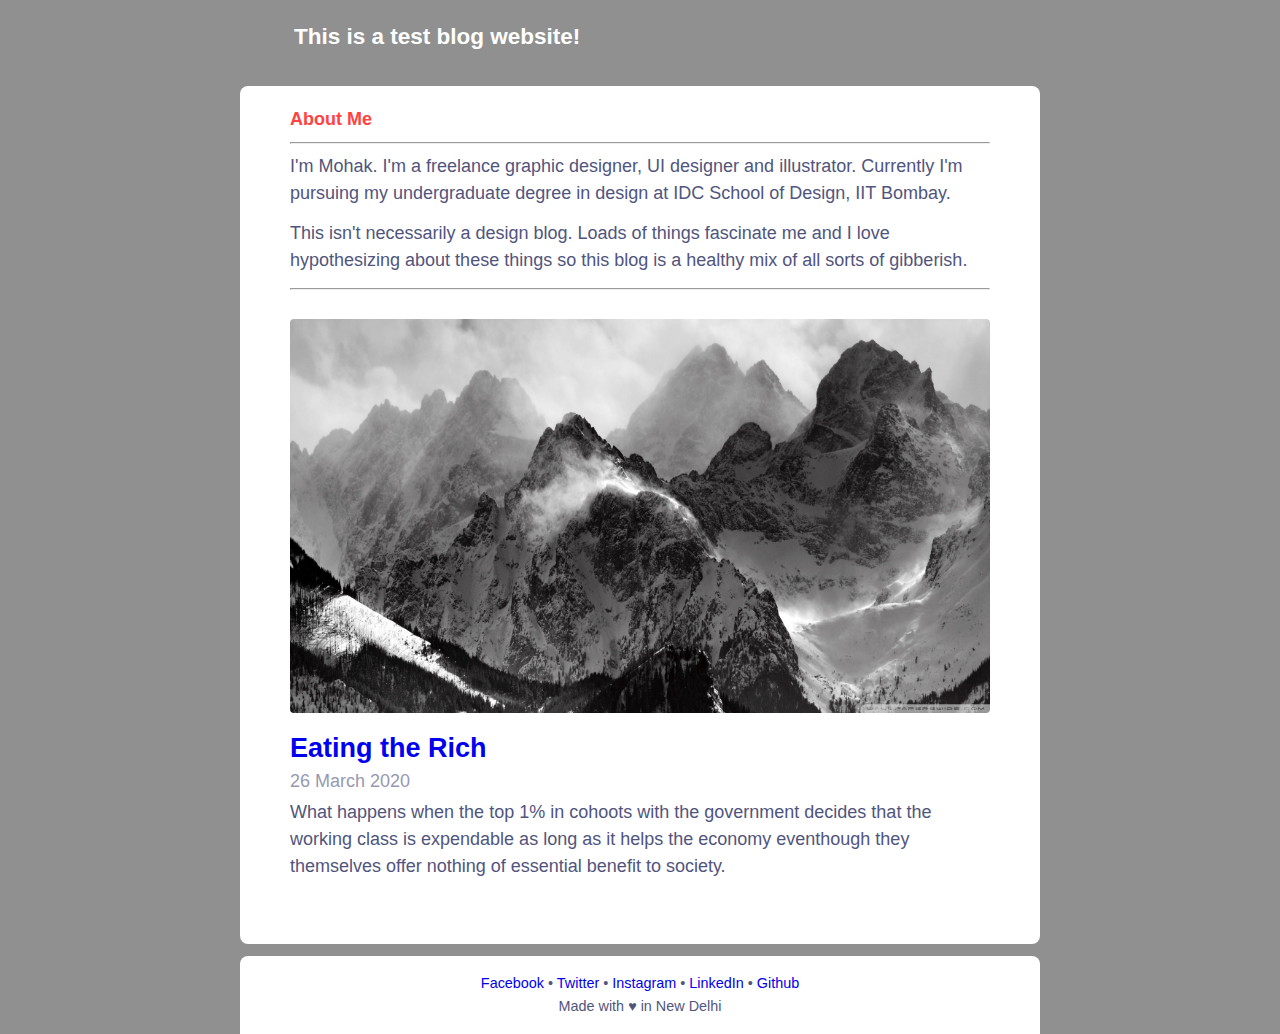
==== index.html @ f54412a2 "na" ====
<html>

<head>
<title>Mohak Gulati</title>
<link rel="shortcut icon" href="favicon.png"/>
<link rel="stylesheet" type="text/css" href="style.css">
<script type="text/javascript" src="scripts.js"></script>
<meta name="viewport" content="width=device-width, initial-scale=1.0">

<meta property="og:url"                content="http://gyanl.com/" />
<meta property="og:type"               content="article" />
<meta property="og:title"              content="My place on the internet." />
<meta property="og:description"        content="Good design is as little design as possible." />
<meta property="og:image"              content="https://gyanl.com/web-starter/og-image.png" />

</head>

<body>

  <header class="site-header">
    <a href="/" class="header-text">This is a test blog website!</a>
  </header>


<div class="blog-container">

  <b class="color-accent">About Me</b>
  <hr>

  <p>I'm Mohak. I'm a freelance graphic designer, UI designer and illustrator. Currently I'm pursuing my undergraduate degree in design at IDC School of Design, IIT Bombay.</p>
  <p>This isn't necessarily a design blog. Loads of things fascinate me and I love hypothesizing about these things so this blog is a healthy mix of all sorts of gibberish.</p>


<hr>

  <img src="landing.jpg">
  <h2><a href="article.html">Eating the Rich</a></h2>
  <span class="date">26 March 2020</span>
  <p>What happens when the top 1% in cohoots with the government decides that the working class is expendable as long as it helps the economy eventhough they themselves offer nothing of essential benefit to society.</p>

</div>


<footer class="site-footer">
  <a class="social-link" href="https://www.facebook.com/mohakgulati">
    Facebook
  </a>
   •
  <a class="social-link" href="https://twitter.com/mohakgulati99">
    Twitter
  </a>
   •
  <a class="social-link" href="https://www.instagram.com/mohak.neue/">
    Instagram
  </a>
   •
  <a class="social-link" href="https://www.linkedin.com/in/mohakgulati">
    LinkedIn
  </a>
   •
  <a class="social-link" href="https://github.com/mohakgulati99">
    Github
  </a>
  <br>
     Made with
     <span class="heart">&hearts;</span>
     in New Delhi
  </div>

</footer>
</body>
</html>
---- style.css ----
@import url('https://fonts.googleapis.com/css?family=Work+Sans&display=swap');
@import url('https://fonts.googleapis.com/css?family=Merriweather&display=swap');
@import url('https://fonts.googleapis.com/css?family=Anton&display=swap');

/* General type rules */

body{
  font-family: "roboto", sans-serif;
  font-size: 18px;
  background: #909090;
  color: #51557D;
  line-height: 1.5;
  -webkit-text-size-adjust: 100%;
  margin: 0;
}

a{
  text-decoration: none;
}


/* Rules for headings */

h1, h2, h3, h4, h5, h6{
  font-family: "roboto", sans-serif;
  color: #51557D;
  }

h1{
  margin-top: 1em;
  margin-bottom: 0;
}

h2{
  font-weight: 400;
  margin-top: 1em;
  font-weight: 800;
  margin-bottom: 0;
  color: #51557D;
}

h3{
  margin-top: 1em;
  margin-bottom: .25em;
}

h4{
  margin-top: 1em;
  margin-bottom: .25em;
}

h5{
  margin-top: 1em;
  margin-bottom: .25em;
}

h6{
  margin-top: 1em;
  margin-bottom: .25em;
}

p{
  margin-top: 4px;
  margin-bottom: .75em;
}




/* Page header */

header{
  max-width: 750px;
  font-size: 125%;
  font-weight: 800;
  border-radius: 0px 0px 8px 8px;
  padding: 20px 40px 20px 10px;
  margin: auto;
}



/* The text in the header */

.header-text{
   text-align: left;
   margin-left: 42px;
   color: #ffffff;
   padding-bottom: 8px;
   padding-top: 8px;
   padding-left: 2px;
   padding-right: 2px;
   transition: .25s;
}

.header-text:hover{
  border-bottom: 4px solid #ffffff;
  transition: .25s;
  color: #0057ff;
}



/* Main content area */

.blog-container{
  max-width: 700px;
  margin: auto;
  padding: 20px 50px 50px 50px;

  background: #fff;
  border-radius: 8px;

  margin-top: 12px;
  margin-bottom: 12px;
}



/* Images in main content area */

.blog-container img{
  max-width: 700px;
  border-radius: 4px;
  margin-bottom: -12px;
  margin-top: 20px;
}

.image-caption{
  font-style: italic;
  opacity: .6;
  padding-top: 24px;
  padding-bottom: 20px;
}



/* Author block in the blog */

.author-block{
  margin-top: 20px;
  line-height: 1.5;
  margin-bottom: 20px;
}

.photo-author{
  width: 48px;
  height: 48px;
  border-radius: 60px !important;
  display: inline;
  float: left;
  margin-right: 12px !important;
  margin-top: -2px !important;
}

.date{
  display: inline;
  opacity: .6;
}


/* Footer */

footer{
  text-align: center;
  font-size: .8em;
  line-height: 1.6em;
  max-width: 720px;
  margin: auto;
  padding: 16px 40px 16px 40px;
  background: #fff;
  border-radius: 8px 8px 0px 0px;
}



/* Heart animation in footer */

.heart:hover{
  color: #ff4343;
animation-name: color;
animation-duration: 2s;
animation-iteration-count: infinite;
}

@keyframes color {
  0% {
    color: #0057ff;
  }
  50% {
    color: #101010;
  }
  100 {
    color: #0057ff;
  }
}

.social-link{
  text-decoration: none;
}

.social-link:hover{
  color: #ee5E43;
}



/* Some extra stuff */

.text-center{
    text-align: center;
}

.text-right{
  text-align: right;
}

.text-left{
  text-align: left;
}

.color-accent{
  color: #FF4343;
}

.color-dark{
  color: #1D1F50;
}

.color-lighter{
  color: #51557D;
}

.quote{
  border-left: 4px solid #ff4343;
  padding-left: 12px;
}




/* Anything below this only applies to mobile */

@media only screen and (max-width: 600px){

  body{
     background-color: #fff;
  }

  .header-text{
    margin-left: 0px;
  }

  header{
    text-align: left;
    margin-left: 8px;
    border-radius: 0px;
  }

  .author-block{
    margin-top: 20px;
    line-height: 1.4;
    font-size: 90%;
    margin-bottom: 20px;
  }

  .blog-container{
    padding: 0px 5% 50px 5%;
    border-radius: 0px;
    margin-top: 12px;
    margin-bottom: 12px;
  }

  .blog-container img{
    max-width: 100%;
  }

  footer{
    border-radius: 0px;
    background: #E0E7FF;
  }

}
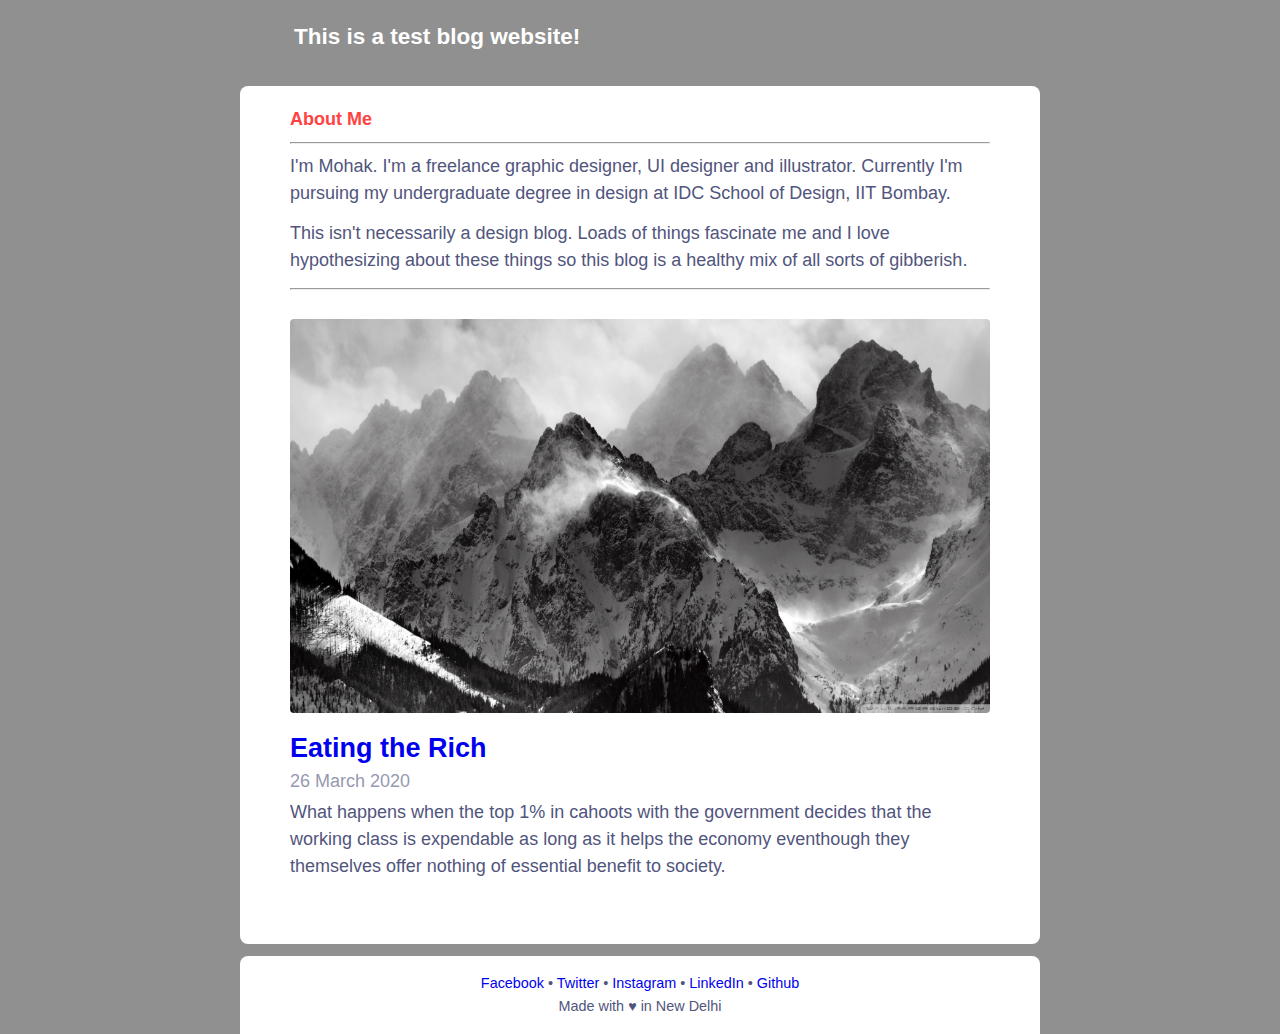
==== commit 3466c4ae: "Update" ====
--- a/index.html
+++ b/index.html
@@ -36,7 +36,7 @@
   <img src="landing.jpg">
   <h2><a href="article.html">Eating the Rich</a></h2>
   <span class="date">26 March 2020</span>
-  <p>What happens when the top 1% in cohoots with the government decides that the working class is expendable as long as it helps the economy eventhough they themselves offer nothing of essential benefit to society.</p>
+  <p>What happens when the top 1% in cahoots with the government decides that the working class is expendable as long as it helps the economy eventhough they themselves offer nothing of essential benefit to society.</p>
 
 </div>
 
